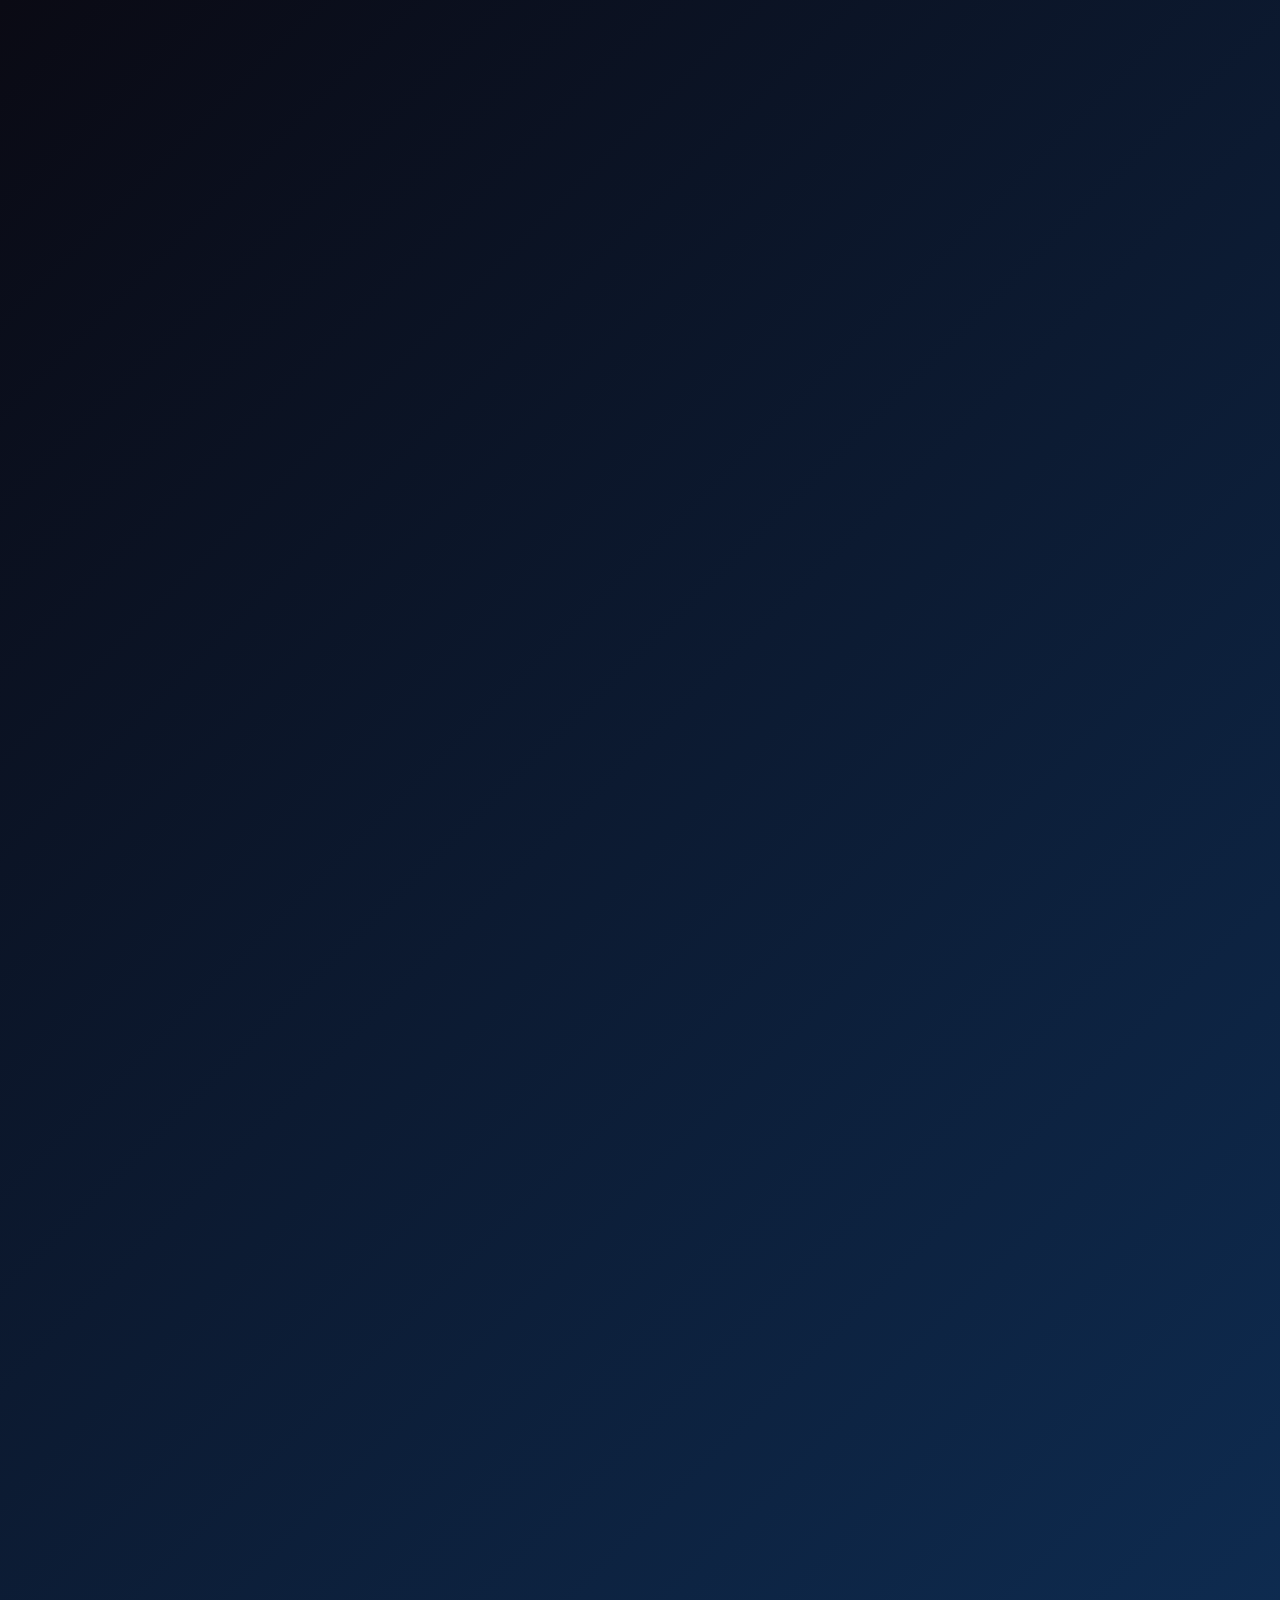
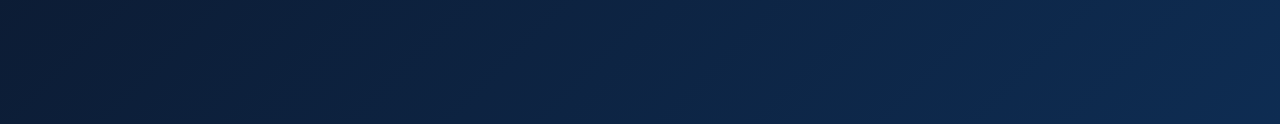
==== index.html @ ee404dc4 "update" ====
<!DOCTYPE html>
<html>
<head>
  <title>Resonance</title>
  <link rel="stylesheet" href="style.css">
</head>

<body>
<!-- ⚡ LOADING SCREEN -->
<div id="loader">
  <div class="loader-content">
    <div class="logo">🎵 Music Vibes</div>

    <div class="loader-bar">
      <div class="loader-progress"></div>
    </div>
  </div>
</div>
  <<div id="boot-screen">
  <div class="boot-content">
    <div class="logo"></div>
    <h1 class="boot-text">Resonance</h1>
    <div class="loader"></div>
  </div>
</div>

  <!-- 🎧 Recently Played -->
  <div class="section">
    <h2>Recently Played</h2>
    <div class="row" id="recent-container"></div>
  </div>

  <!-- 🔥 Trending -->
  <div class="section">
    <h2>Pop goes the Music!</h2>
    <div class="row" id="trending-container"></div>
  </div>

  <!-- 🆕 New Releases -->
  <div class="section">
    <h2>Adrenaline Action</h2>
    <div class="row" id="new-container"></div>
  </div>

  <!-- 📰 NEWS -->
  <div class="news-section">
    <h2>📰 Latest News</h2>

    <div class="news-card">
      <h3>Drake Announces “Iceman” Album</h3>

      <p>
        Drake has officially confirmed his upcoming album <strong>Iceman</strong>, set to release on May 15, 2026.
        The announcement came through a viral ice sculpture stunt in Toronto.
      </p>

      <p>
        The album is expected to be his first solo project since 2023 and includes tracks like
        “What Did I Miss?”, “Which One”, and “Dog House”.
      </p>

      <p class="news-highlight">
        The rollout has already gone viral with fans gathering around the sculpture.
      </p>

      <!-- ✅ FIXED IMAGE LOCATION -->
      <img src="images/iceman.jpg" class="news-img">
    </div>
  </div>

  <!-- 🎧 PLAYER -->
  <div id="player" class="hidden">
    <div class="player-content">
      <span id="close">✖</span>
      <img id="player-img">
      <h2 id="player-title"></h2>
      <p id="player-artist"></p>
      <p id="player-album"></p>

      <div class="equalizer">
        <span></span><span></span><span></span><span></span><span></span>
      </div>

      <audio id="audio" controls></audio>
    </div>
  </div>

  <script src="script.js"></script>

</body>
</html>
---- style.css ----
/* 🔥 Logo */
.logo {
  font-size: 60px;
  transform: scale(0.3);
  opacity: 0;
  animation: logoReveal 1.4s ease forwards;
}

/* Text fade under logo */
.boot-text {
  margin-top: 10px;
  opacity: 0;
  animation: textFade 1s ease forwards;
  animation-delay: 0.8s;
}

/* Glow + zoom animation */
@keyframes logoReveal {
  0% {
    transform: scale(0.3);
    opacity: 0;
    filter: drop-shadow(0 0 0 rgba(79,123,255,0));
  }
  50% {
    opacity: 1;
    transform: scale(1.2);
    filter: drop-shadow(0 0 25px rgba(79,123,255,0.8));
  }
  100% {
    transform: scale(1);
    opacity: 1;
    filter: drop-shadow(0 0 15px rgba(79,123,255,0.6));
  }
}

/* text appears after logo */
@keyframes textFade {
  from {
    opacity: 0;
    transform: translateY(10px);
  }
  to {
    opacity: 1;
    transform: translateY(0);
  }
}
.logo {
  animation: logoReveal 1.4s ease forwards, glowPulse 2s infinite ease-in-out;
}

@keyframes glowPulse {
  0%, 100% {
    filter: drop-shadow(0 0 10px rgba(79,123,255,0.4));
  }
  50% {
    filter: drop-shadow(0 0 25px rgba(79,123,255,0.9));
  }
}
body {
  font-family: Arial, sans-serif;
  margin: 0;
  color: white;

  /* 🌈 Improved animated gradient */
  background: linear-gradient(-45deg, #0a0a14, #12122a, #16213e, #0f3460, #0a0a14);
  background-size: 500% 500%;
  animation: gradientMove 18s ease infinite;
}

/* 🌌 Soft center glow */
body::before {
  content: "";
  position: fixed;
  top: 50%;
  left: 50%;
  width: 600px;
  height: 600px;
  transform: translate(-50%, -50%);

  background: radial-gradient(circle, rgba(80,120,255,0.25), transparent 70%);
  filter: blur(80px);

  z-index: -1;
  pointer-events: none;
}

/* ✨ Subtle texture */
body::after {
  content: "";
  position: fixed;
  top: 0;
  left: 0;
  width: 100%;
  height: 100%;

  background: url("https://www.transparenttextures.com/patterns/noise.png");
  opacity: 0.05;

  z-index: -1;
  pointer-events: none;
}

/* Title */
.title {
  padding: 20px;
  font-size: 32px;
  text-align: left;
}

/* Container */
#music-container {
  display: flex;
  gap: 20px;
  overflow-x: auto;
  padding: 30px;
  scroll-behavior: smooth;
  align-items: flex-start;

  scrollbar-width: none;
}

/* 🎵 Card */
.card {
  min-width: 180px;
  flex-shrink: 0;
  text-align: left;

  background: linear-gradient(145deg, #121212, #1a1a2e);
  border-radius: 12px;
  padding: 12px;
  cursor: pointer;

  transition: transform 0.25s ease, box-shadow 0.25s ease, background 0.25s ease;
  will-change: transform;

  backdrop-filter: blur(8px);
  border: 1px solid rgba(255, 255, 255, 0.08);

  box-shadow: 0 4px 20px rgba(0,0,0,0.6);
}

.card:hover {
  transform: translateY(-6px);

  background: linear-gradient(145deg, #1a1a2e, #16213e);

  box-shadow:
    0 10px 30px rgba(0,0,0,0.8),
    0 0 10px rgba(133, 24, 241, 0.4),
    0 0 25px rgba(43, 53, 199, 0.2);
}

.card img {
  width: 100%;
  height: 180px;
  object-fit: cover;
  border-radius: 8px;
  margin-bottom: 10px;
}

.card h3 {
  font-size: 15px;
  margin: 6px 0 2px;
}

.card p {
  font-size: 13px;
  color: #ffffff;
  margin: 0;
}

.card span {
  font-size: 12px;
  color: #ff0000;
}

/* 🌌 Player */
#player {
  position: fixed;
  top: 0;
  left: 0;
  width: 100%;
  height: 100%;

  background: radial-gradient(circle, #0f0f1a, #000);

  display: flex;
  justify-content: center;
  align-items: center;

  z-index: 1000;

  opacity: 0;
  transform: scale(1.05);
  pointer-events: none;

  transition: opacity 0.4s ease, transform 0.4s ease;
}

#player.active {
  opacity: 1;
  transform: scale(1);
  pointer-events: all;
}

.hidden {
  display: none;
}

/* 🎯 Player content (FINAL tuned position) */
.player-content {
  text-align: center;
  position: relative;

  transform: translateY(10px); /* 👈 perfect balance */
  opacity: 0;

  transition: transform 0.4s ease, opacity 0.4s ease;
}

#player.active .player-content {
  transform: translateY(0);
  opacity: 1;
}

/* Close button */
#close {
  position: absolute;
  top: -10px;
  right: -20px;
  font-size: 30px;
  cursor: pointer;
  color: #ccc;
}

#close:hover {
  color: white;
}

/* 🌈 Gradient animation */
@keyframes gradientMove {
  0% { background-position: 0% 50%; }
  50% { background-position: 100% 50%; }
  100% { background-position: 0% 50%; }
}

/* 🎶 Equalizer */
.equalizer {
  height: 40px;
  display: flex;
  align-items: flex-end;
  justify-content: center;
  gap: 5px;
  margin: 15px 0;

  opacity: 0.3;
  transition: opacity 0.3s ease;
}

#player.active .equalizer {
  opacity: 1;
}

.equalizer span {
  width: 5px;
  height: 10px;
  background: #4f7bff;
  border-radius: 3px;
  animation: bounce 1s infinite ease-in-out;

  box-shadow: 0 0 10px currentColor;
}

.equalizer span:nth-child(1) { animation-delay: 0s; }
.equalizer span:nth-child(2) { animation-delay: 0.2s; }
.equalizer span:nth-child(3) { animation-delay: 0.4s; }
.equalizer span:nth-child(4) { animation-delay: 0.2s; }
.equalizer span:nth-child(5) { animation-delay: 0s; }

@keyframes bounce {
  0%, 100% { height: 10px; }
  50% { height: 35px; }
}

/* Background blur when player open */
body.player-open #music-container {
  filter: blur(6px) brightness(0.6);
  transition: filter 0.4s ease;
}

body.player-open .card {
  pointer-events: none;
}
/* 📰 News Section */
.news-section {
  padding: 40px;
  text-align: left;
}

.news-section h2 {
  font-size: 26px;
  margin-bottom: 20px;
}

/* News card */
/* 📰 Side-by-side news layout */
.news-card {
  max-width: 800px;
  padding: 20px;
  border-radius: 16px;

  display: flex;
  flex-direction: row;   /* ensures left + right layout */
  gap: 20px;
  align-items: stretch;  /* makes both equal height */

  background: linear-gradient(145deg, #121212, #1a1a2e);
  border: 1px solid rgba(255,255,255,0.08);
  backdrop-filter: blur(10px);

  box-shadow:
    0 10px 30px rgba(0,0,0,0.7),
    0 0 15px rgba(80,120,255,0.2);
}

/* left side (article) */
.news-content {
  flex: 1;
}

/* right side (image) */
.news-img {
  width: 220px;
  height: auto;
  align-self: stretch;   /* makes it match full height */
  object-fit: cover;
  border-radius: 12px;
}

/* highlight text */
.news-highlight {
  margin-top: 10px;
  color: #4f7bff;
  font-weight: bold;
}
.news-card:hover {
  transform: translateY(-5px);

  box-shadow:
    0 15px 40px rgba(0,0,0,0.9),
    0 0 25px rgba(120,180,255,0.3);
}

.news-card h3 {
  margin-bottom: 10px;
}

.news-card p {
  color: #b3b3b3;
  line-height: 1.6;
}

/* Highlight line */
.news-highlight {
  margin-top: 10px;
  color: #4f7bff;
  font-weight: bold;
}
.news-img {
  width: 100%;
  border-radius: 12px;
  margin-bottom: 15px;
}
/* Sections */
.section {
  padding: 20px 30px;
}

.section h2 {
  margin-bottom: 15px;
  font-size: 22px;
}

/* Horizontal rows like Spotify */
.row {
  display: flex;
  gap: 20px;
  overflow-x: auto;
  scroll-behavior: smooth;

  scrollbar-width: none;
}
.row::-webkit-scrollbar {
  display: none;
}
/* 🎧 Section spacing upgrade */
.section {
  padding: 10px 30px 30px;
}

.section h2 {
  font-size: 20px;
  font-weight: 600;
  margin-bottom: 12px;
  color: #e5e5e5;
}

/* 🎯 Row scroll feel (smoother like Spotify) */
.row {
  scroll-behavior: smooth;
  padding-bottom: 10px;
}

/* 🎴 Add play button overlay */
.card {
  position: relative;
}

/* Play button */
.card::after {
  content: "▶";
  position: absolute;
  bottom: 20px;
  right: 20px;

  width: 40px;
  height: 40px;
  border-radius: 50%;

  background: #4f7bff;
  color: white;

  display: flex;
  align-items: center;
  justify-content: center;

  font-size: 16px;
  opacity: 0;
  transform: translateY(10px);

  transition: 0.3s ease;
}

/* Show button on hover */
.card:hover::after {
  opacity: 1;
  transform: translateY(0);
}

/* 🎨 Card hover focus effect (others fade slightly) */
/* 🎴 Hover effect (clean version, no blur) */
.row:hover .card {
  opacity: 0.85;
  transform: scale(0.98);
  transition: 0.25s ease;
}

.row .card:hover {
  opacity: 1;
  transform: scale(1.03);
}

/* 🎧 Image hover zoom (subtle) */
.card img {
  transition: transform 0.3s ease;
}

.card:hover img {
  transform: scale(1.05);
}

/* ✨ Smooth text fade-in */
.card h3,
.card p,
.card span {
  transition: color 0.3s ease;
}

.card:hover h3 {
  color: white;
}

.card:hover p {
  color: #d1d1d1;
}

/* 🌌 Stronger depth when hovering sections */
.section:hover {
  transform: translateY(-2px);
  transition: transform 0.3s ease;
}

/* 🎧 Player backdrop stronger focus */
body.player-open {
  overflow: hidden;
}

/* 🎯 News section spacing improvement */
.news-section {
  padding-top: 10px;
}

/* ✨ Slight glow consistency across UI */
.card,
.news-card {
  box-shadow:
    0 4px 20px rgba(0,0,0,0.6),
    0 0 5px rgba(80,120,255,0.1);
}

/* 🎶 Equalizer smoother animation */
.equalizer span {
  transition: background 0.3s ease;
}
.card {
  transition: transform 0.25s ease, box-shadow 0.25s ease, opacity 0.25s ease;
}
/* ⚡ LOADER FULL SCREEN */
#loader {
  position: fixed;
  top: 0;
  left: 0;
  width: 100%;
  height: 100%;

  background: radial-gradient(circle, #0a0a14, #000);
  display: flex;
  justify-content: center;
  align-items: center;

  z-index: 9999;
  transition: opacity 0.6s ease;
}

/* Fade out */
#loader.hidden {
  opacity: 0;
  pointer-events: none;
}

/* Loader content */
.loader-content {
  text-align: center;
}

/* Logo animation */
.logo {
  font-size: 32px;
  margin-bottom: 20px;

  animation: glowPulse 2s infinite alternate;
}

/* Progress bar */
.loader-bar {
  width: 200px;
  height: 5px;
  background: rgba(255,255,255,0.1);
  border-radius: 5px;
  overflow: hidden;
}

.loader-progress {
  width: 0%;
  height: 100%;
  background: #4f7bff;

  animation: loadBar 2.5s ease forwards;
}

/* Glow effect */
@keyframes glowPulse {
  from {
    text-shadow: 0 0 5px #4f7bff;
  }
  to {
    text-shadow: 0 0 20px #4f7bff, 0 0 40px #4f7bff;
  }
}

/* Progress animation */
@keyframes loadBar {
  0% { width: 0%; }
  100% { width: 100%; }
}
/* 🚀 Boot animation */
body {
  opacity: 0;
  transform: translateY(20px);
  transition: opacity 0.8s ease, transform 0.8s ease;
}

body.loaded {
  opacity: 1;
  transform: translateY(0);
}
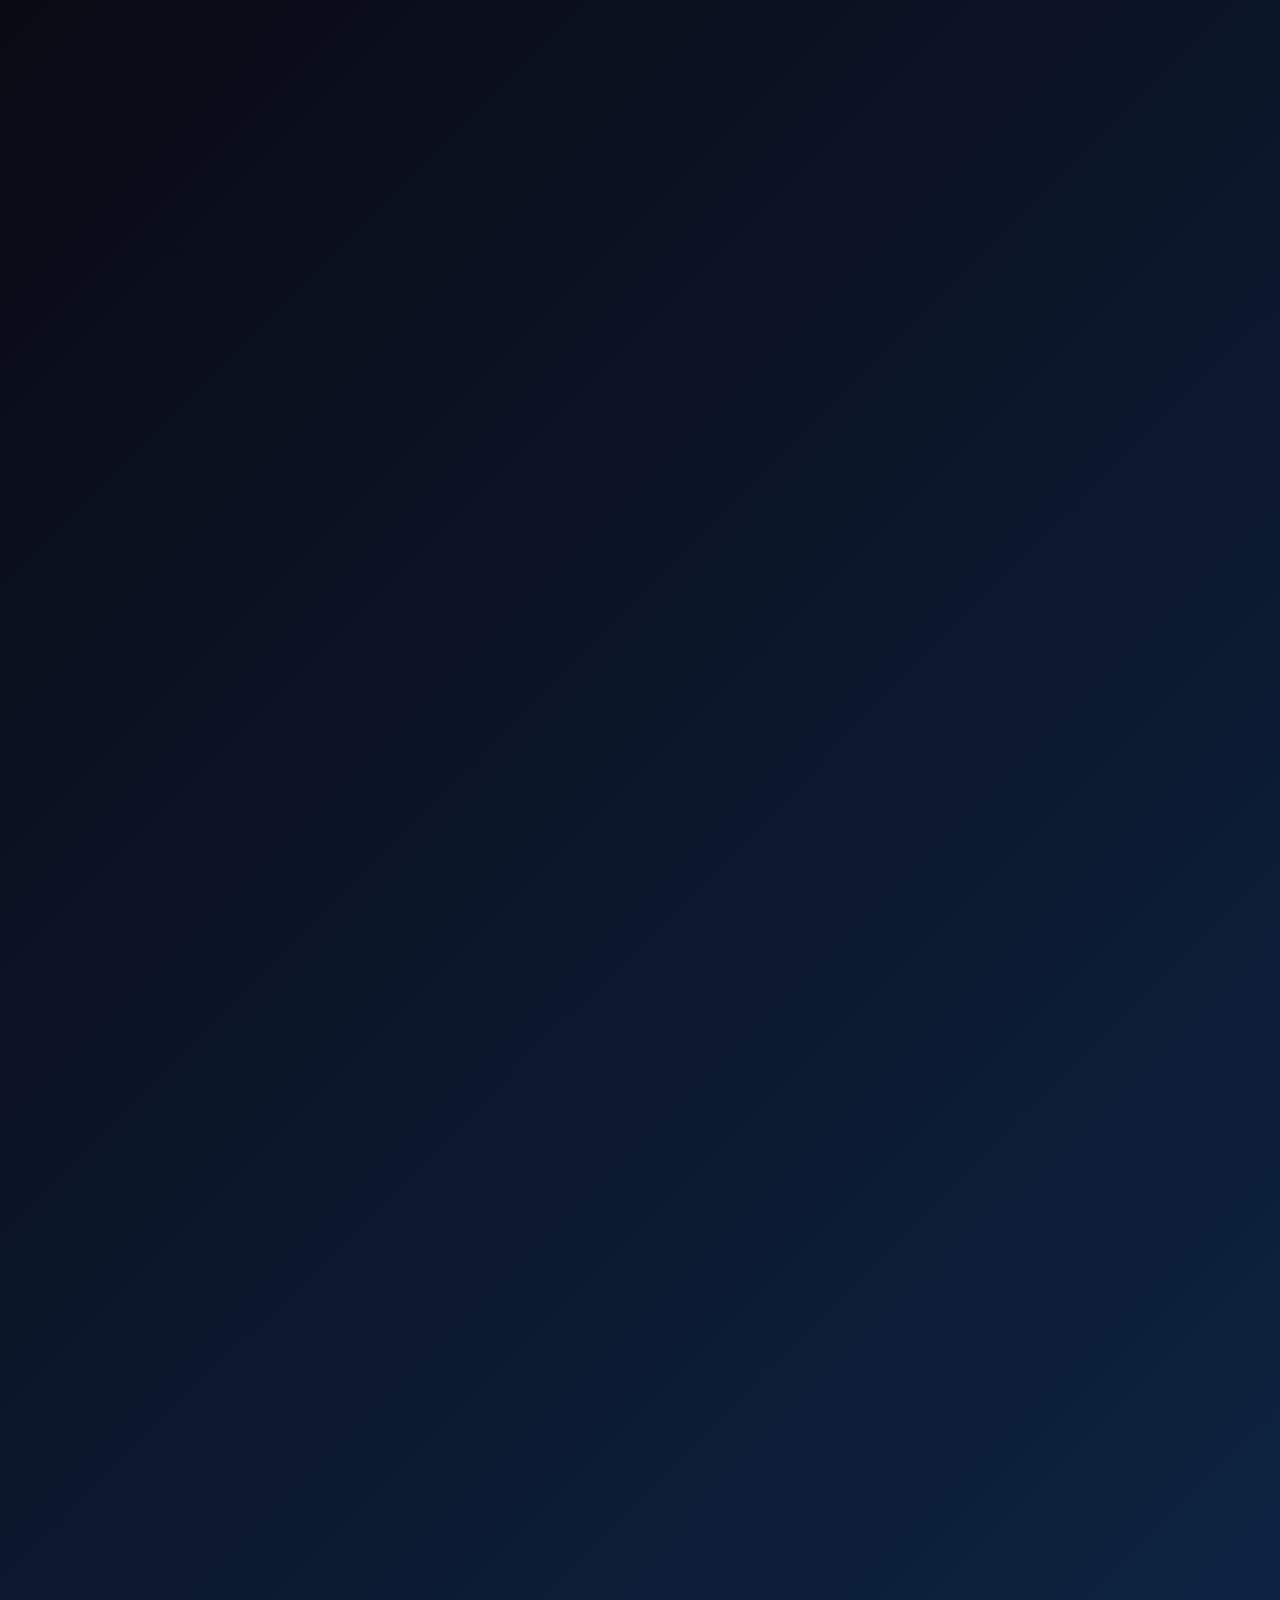
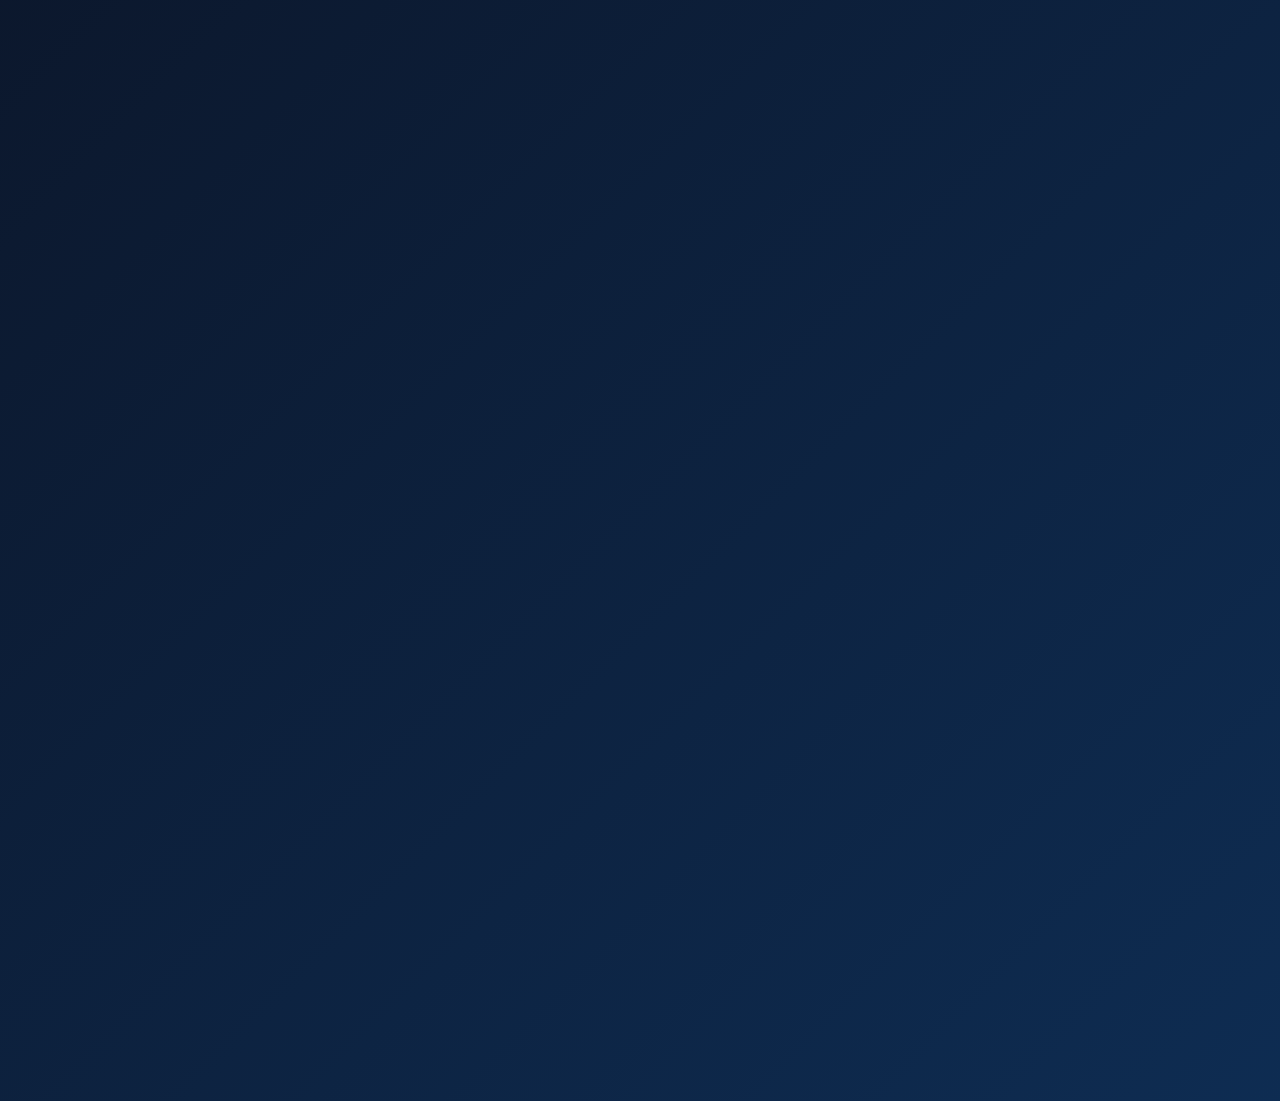
==== commit b12ad3eb: "update" ====
--- a/index.html
+++ b/index.html
@@ -2,12 +2,21 @@
 <html>
 <head>
   <title>Resonance</title>
+
+  <!-- ✅ MUST be inside head -->
+  <meta name="viewport" content="width=device-width, initial-scale=1.0">
+
   <link rel="stylesheet" href="style.css">
 </head>
 
 <body>
+
+<!-- 🌌 PARTICLES BACKGROUND -->
+<canvas id="particles"></canvas>
+
 <!-- ⚡ LOADING SCREEN -->
 <div id="loader">
+  <div class="logo">Resonance</div>
   <div class="loader-content">
     <div class="logo">🎵 Music Vibes</div>
 
@@ -16,76 +25,92 @@
     </div>
   </div>
 </div>
-  <<div id="boot-screen">
+<div id="logo-intro">
+  <div class="logo-anim">Resonance</div>
+</div>
+
+<!-- 🚀 BOOT SCREEN -->
+<div id="boot-screen">
   <div class="boot-content">
     <div class="logo"></div>
     <h1 class="boot-text">Resonance</h1>
-    <div class="loader"></div>
   </div>
 </div>
 
-  <!-- 🎧 Recently Played -->
-  <div class="section">
-    <h2>Recently Played</h2>
-    <div class="row" id="recent-container"></div>
+<!-- 🎧 MINI PLAYER -->
+<div id="mini-player" class="mini-player hidden">
+  <img id="mini-img">
+  <div class="mini-info">
+    <h4 id="mini-title"></h4>
+    <p id="mini-artist"></p>
   </div>
 
-  <!-- 🔥 Trending -->
-  <div class="section">
-    <h2>Pop goes the Music!</h2>
-    <div class="row" id="trending-container"></div>
+  <button id="mini-play">⏯</button>
+</div>
+
+<!-- 🎧 Recently Played -->
+<div class="section">
+  <h2>Recently Played</h2>
+  <div class="row" id="recent-container"></div>
+</div>
+
+<!-- 🔥 Trending -->
+<div class="section">
+  <h2>Pop goes the Music!</h2>
+  <div class="row" id="trending-container"></div>
+</div>
+
+<!-- 🆕 New Releases -->
+<div class="section">
+  <h2>Adrenaline Action</h2>
+  <div class="row" id="new-container"></div>
+</div>
+
+<!-- 📰 NEWS -->
+<div class="news-section">
+  <h2>📰 Latest News</h2>
+
+  <<div class="news-card">
+
+  <div class="news-content">
+    <h3>Drake Announces “Iceman” Album</h3>
+
+    <p>
+      Drake has officially confirmed his upcoming album <strong>Iceman</strong>, set to release on May 15, 2026.
+    </p>
+
+    <p>
+      The album includes tracks like “What Did I Miss?”, “Which One”, and “Dog House”.
+    </p>
+
+    <p class="news-highlight">
+      The rollout has already gone viral.
+    </p>
   </div>
 
-  <!-- 🆕 New Releases -->
-  <div class="section">
-    <h2>Adrenaline Action</h2>
-    <div class="row" id="new-container"></div>
+  <img src="images/iceman.jpg" class="news-img">
+
+</div>
+
+<!--  FULLSCREEN PLAYER -->
+<div id="player" class="hidden">
+  <div class="player-content">
+    <span id="close">✖</span>
+
+    <img id="player-img">
+    <h2 id="player-title"></h2>
+    <p id="player-artist"></p>
+    <p id="player-album"></p>
+
+    <div class="equalizer">
+      <span></span><span></span><span></span><span></span><span></span>
+    </div>
+
+    <audio id="audio" controls></audio>
   </div>
+</div>
 
-  <!-- 📰 NEWS -->
-  <div class="news-section">
-    <h2>📰 Latest News</h2>
-
-    <div class="news-card">
-      <h3>Drake Announces “Iceman” Album</h3>
-
-      <p>
-        Drake has officially confirmed his upcoming album <strong>Iceman</strong>, set to release on May 15, 2026.
-        The announcement came through a viral ice sculpture stunt in Toronto.
-      </p>
-
-      <p>
-        The album is expected to be his first solo project since 2023 and includes tracks like
-        “What Did I Miss?”, “Which One”, and “Dog House”.
-      </p>
-
-      <p class="news-highlight">
-        The rollout has already gone viral with fans gathering around the sculpture.
-      </p>
-
-      <!-- ✅ FIXED IMAGE LOCATION -->
-      <img src="images/iceman.jpg" class="news-img">
-    </div>
-  </div>
-
-  <!-- 🎧 PLAYER -->
-  <div id="player" class="hidden">
-    <div class="player-content">
-      <span id="close">✖</span>
-      <img id="player-img">
-      <h2 id="player-title"></h2>
-      <p id="player-artist"></p>
-      <p id="player-album"></p>
-
-      <div class="equalizer">
-        <span></span><span></span><span></span><span></span><span></span>
-      </div>
-
-      <audio id="audio" controls></audio>
-    </div>
-  </div>
-
-  <script src="script.js"></script>
+<script src="script.js"></script>
 
 </body>
-</html>
+</html>
--- a/style.css
+++ b/style.css
@@ -1,153 +1,134 @@
-/* 🔥 Logo */
+/* 🔥 LOGO (FINAL CLEAN VERSION) */
 .logo {
-  font-size: 60px;
-  transform: scale(0.3);
-  opacity: 0;
-  animation: logoReveal 1.4s ease forwards;
-}
-
-/* Text fade under logo */
-.boot-text {
-  margin-top: 10px;
-  opacity: 0;
-  animation: textFade 1s ease forwards;
-  animation-delay: 0.8s;
-}
-
-/* Glow + zoom animation */
-@keyframes logoReveal {
+  font-family: 'Orbitron', 'Segoe UI', sans-serif;
+  font-size: 56px;
+  letter-spacing: 4px;
+
+  background: linear-gradient(90deg, #4f7bff, #9f5cff, #4f7bff);
+  background-size: 200% auto;
+
+  -webkit-background-clip: text;
+  -webkit-text-fill-color: transparent;
+
+  text-shadow:
+    0 0 10px rgba(79,123,255,0.6),
+    0 0 20px rgba(159,92,255,0.5),
+    0 0 40px rgba(79,123,255,0.4);
+
+  opacity: 0;
+  transform: scale(0.6);
+
+  animation: logoEnter 1.4s ease forwards, gradientFlow 4s linear infinite;
+}
+
+/* ✨ LOGO ANIMATION */
+@keyframes logoEnter {
   0% {
-    transform: scale(0.3);
     opacity: 0;
-    filter: drop-shadow(0 0 0 rgba(79,123,255,0));
-  }
-  50% {
+    transform: scale(0.6);
+    filter: blur(10px);
+  }
+  60% {
     opacity: 1;
-    transform: scale(1.2);
-    filter: drop-shadow(0 0 25px rgba(79,123,255,0.8));
+    transform: scale(1.1);
+    filter: blur(0);
   }
   100% {
     transform: scale(1);
     opacity: 1;
-    filter: drop-shadow(0 0 15px rgba(79,123,255,0.6));
-  }
-}
-
-/* text appears after logo */
-@keyframes textFade {
-  from {
-    opacity: 0;
-    transform: translateY(10px);
-  }
-  to {
-    opacity: 1;
-    transform: translateY(0);
-  }
-}
-.logo {
-  animation: logoReveal 1.4s ease forwards, glowPulse 2s infinite ease-in-out;
-}
-
-@keyframes glowPulse {
-  0%, 100% {
-    filter: drop-shadow(0 0 10px rgba(79,123,255,0.4));
-  }
-  50% {
-    filter: drop-shadow(0 0 25px rgba(79,123,255,0.9));
-  }
-}
+  }
+}
+
+@keyframes gradientFlow {
+  0% { background-position: 0% center; }
+  100% { background-position: 200% center; }
+}
+
+/* 🌌 BACKGROUND */
 body {
   font-family: Arial, sans-serif;
   margin: 0;
   color: white;
 
-  /* 🌈 Improved animated gradient */
   background: linear-gradient(-45deg, #0a0a14, #12122a, #16213e, #0f3460, #0a0a14);
   background-size: 500% 500%;
   animation: gradientMove 18s ease infinite;
-}
-
-/* 🌌 Soft center glow */
-body::before {
-  content: "";
+
+  opacity: 0;
+  transform: translateY(20px);
+  transition: 0.8s ease;
+}
+
+body.loaded {
+  opacity: 1;
+  transform: translateY(0);
+}
+
+@keyframes gradientMove {
+  0% { background-position: 0% 50%; }
+  50% { background-position: 100% 50%; }
+  100% { background-position: 0% 50%; }
+}
+
+/* ⚡ LOADER */
+#loader {
   position: fixed;
-  top: 50%;
-  left: 50%;
-  width: 600px;
-  height: 600px;
-  transform: translate(-50%, -50%);
-
-  background: radial-gradient(circle, rgba(80,120,255,0.25), transparent 70%);
-  filter: blur(80px);
-
-  z-index: -1;
+  inset: 0;
+  z-index: 9999;
+
+  display: flex;
+  flex-direction: column;
+  justify-content: center;
+  align-items: center;
+
+  background: radial-gradient(circle, #0a0a14, #000);
+}
+
+.loader-bar {
+  width: 200px;
+  height: 5px;
+  background: rgba(255,255,255,0.1);
+  margin-top: 20px;
+  border-radius: 5px;
+  overflow: hidden;
+}
+
+.loader-progress {
+  width: 0%;
+  height: 100%;
+  background: #4f7bff;
+  animation: loadBar 2.5s ease forwards;
+}
+
+@keyframes loadBar {
+  0% { width: 0%; }
+  100% { width: 100%; }
+}
+
+#loader.hidden {
+  opacity: 0;
   pointer-events: none;
-}
-
-/* ✨ Subtle texture */
-body::after {
-  content: "";
-  position: fixed;
-  top: 0;
-  left: 0;
-  width: 100%;
-  height: 100%;
-
-  background: url("https://www.transparenttextures.com/patterns/noise.png");
-  opacity: 0.05;
-
-  z-index: -1;
-  pointer-events: none;
-}
-
-/* Title */
-.title {
-  padding: 20px;
-  font-size: 32px;
-  text-align: left;
-}
-
-/* Container */
-#music-container {
+  transition: 0.6s ease;
+}
+
+/* 🎵 ROWS (YOUR ORIGINAL LAYOUT BACK) */
+.row {
   display: flex;
   gap: 20px;
   overflow-x: auto;
-  padding: 30px;
-  scroll-behavior: smooth;
-  align-items: flex-start;
-
+  padding: 20px 30px;
   scrollbar-width: none;
 }
-
-/* 🎵 Card */
+.row::-webkit-scrollbar { display: none; }
+
+/* 🎴 CARDS */
 .card {
   min-width: 180px;
-  flex-shrink: 0;
-  text-align: left;
-
+  padding: 12px;
+  border-radius: 12px;
   background: linear-gradient(145deg, #121212, #1a1a2e);
-  border-radius: 12px;
-  padding: 12px;
   cursor: pointer;
-
-  transition: transform 0.25s ease, box-shadow 0.25s ease, background 0.25s ease;
-  will-change: transform;
-
-  backdrop-filter: blur(8px);
-  border: 1px solid rgba(255, 255, 255, 0.08);
-
-  box-shadow: 0 4px 20px rgba(0,0,0,0.6);
-}
-
-.card:hover {
-  transform: translateY(-6px);
-
-  background: linear-gradient(145deg, #1a1a2e, #16213e);
-
-  box-shadow:
-    0 10px 30px rgba(0,0,0,0.8),
-    0 0 10px rgba(133, 24, 241, 0.4),
-    0 0 25px rgba(43, 53, 199, 0.2);
+  transition: 0.25s;
 }
 
 .card img {
@@ -155,46 +136,56 @@
   height: 180px;
   object-fit: cover;
   border-radius: 8px;
-  margin-bottom: 10px;
-}
-
-.card h3 {
-  font-size: 15px;
-  margin: 6px 0 2px;
-}
-
-.card p {
-  font-size: 13px;
-  color: #ffffff;
-  margin: 0;
-}
-
-.card span {
-  font-size: 12px;
-  color: #ff0000;
-}
-
-/* 🌌 Player */
+}
+
+/* Desktop hover */
+.desktop .card:hover {
+  transform: translateY(-6px);
+}
+
+/* ▶ Play button */
+.img-wrap {
+  position: relative;
+}
+
+.play-btn {
+  position: absolute;
+  bottom: 10px;
+  right: 10px;
+
+  background: #4f7bff;
+  border-radius: 50%;
+  padding: 10px;
+
+  opacity: 0;
+  transition: 0.3s;
+}
+
+.desktop .card:hover .play-btn {
+  opacity: 1;
+}
+
+.mobile .play-btn {
+  opacity: 1;
+}
+
+/* 🌌 PLAYER */
 #player {
   position: fixed;
-  top: 0;
-  left: 0;
-  width: 100%;
-  height: 100%;
-
-  background: radial-gradient(circle, #0f0f1a, #000);
+  inset: 0;
 
   display: flex;
   justify-content: center;
   align-items: center;
 
+  background: radial-gradient(circle, #0f0f1a, #000);
   z-index: 1000;
 
   opacity: 0;
   transform: scale(1.05);
   pointer-events: none;
 
-  transition: opacity 0.4s ease, transform 0.4s ease;
+  transition: 0.4s ease;
 }
 
 #player.active {
@@ -203,394 +194,64 @@
   pointer-events: all;
 }
 
-.hidden {
+.player-content img {
+  display: block;
+  margin: 0 auto;
+  width: 300px;
+  border-radius: 20px;
+}
+
+/* 🎧 MINI PLAYER */
+.mini-player {
+  position: fixed;
+  bottom: 0;
+  width: 100%;
+  display: flex;
+  gap: 10px;
+  padding: 10px;
+  background: rgba(0,0,0,0.85);
+  z-index: 900;
+}
+
+body.player-open .mini-player {
   display: none;
 }
 
-/* 🎯 Player content (FINAL tuned position) */
-.player-content {
-  text-align: center;
-  position: relative;
-
-  transform: translateY(10px); /* 👈 perfect balance */
-  opacity: 0;
-
-  transition: transform 0.4s ease, opacity 0.4s ease;
-}
-
-#player.active .player-content {
-  transform: translateY(0);
-  opacity: 1;
-}
-
-/* Close button */
-#close {
-  position: absolute;
-  top: -10px;
-  right: -20px;
-  font-size: 30px;
-  cursor: pointer;
-  color: #ccc;
-}
-
-#close:hover {
-  color: white;
-}
-
-/* 🌈 Gradient animation */
-@keyframes gradientMove {
-  0% { background-position: 0% 50%; }
-  50% { background-position: 100% 50%; }
-  100% { background-position: 0% 50%; }
-}
-
-/* 🎶 Equalizer */
-.equalizer {
-  height: 40px;
-  display: flex;
-  align-items: flex-end;
-  justify-content: center;
-  gap: 5px;
-  margin: 15px 0;
-
-  opacity: 0.3;
-  transition: opacity 0.3s ease;
-}
-
-#player.active .equalizer {
-  opacity: 1;
-}
-
-.equalizer span {
-  width: 5px;
-  height: 10px;
-  background: #4f7bff;
-  border-radius: 3px;
-  animation: bounce 1s infinite ease-in-out;
-
-  box-shadow: 0 0 10px currentColor;
-}
-
-.equalizer span:nth-child(1) { animation-delay: 0s; }
-.equalizer span:nth-child(2) { animation-delay: 0.2s; }
-.equalizer span:nth-child(3) { animation-delay: 0.4s; }
-.equalizer span:nth-child(4) { animation-delay: 0.2s; }
-.equalizer span:nth-child(5) { animation-delay: 0s; }
-
-@keyframes bounce {
-  0%, 100% { height: 10px; }
-  50% { height: 35px; }
-}
-
-/* Background blur when player open */
-body.player-open #music-container {
-  filter: blur(6px) brightness(0.6);
-  transition: filter 0.4s ease;
-}
-
-body.player-open .card {
-  pointer-events: none;
-}
-/* 📰 News Section */
+/* 📰 NEWS FIX */
 .news-section {
-  padding: 40px;
-  text-align: left;
-}
-
-.news-section h2 {
-  font-size: 26px;
-  margin-bottom: 20px;
-}
-
-/* News card */
-/* 📰 Side-by-side news layout */
+  padding: 30px;
+}
+
 .news-card {
-  max-width: 800px;
+  max-width: 900px;
   padding: 20px;
   border-radius: 16px;
 
   display: flex;
-  flex-direction: row;   /* ensures left + right layout */
+  align-items: center;
   gap: 20px;
-  align-items: stretch;  /* makes both equal height */
 
   background: linear-gradient(145deg, #121212, #1a1a2e);
-  border: 1px solid rgba(255,255,255,0.08);
-  backdrop-filter: blur(10px);
-
-  box-shadow:
-    0 10px 30px rgba(0,0,0,0.7),
-    0 0 15px rgba(80,120,255,0.2);
-}
-
-/* left side (article) */
+}
+
 .news-content {
   flex: 1;
 }
 
-/* right side (image) */
 .news-img {
   width: 220px;
-  height: auto;
-  align-self: stretch;   /* makes it match full height */
-  object-fit: cover;
   border-radius: 12px;
 }
 
-/* highlight text */
-.news-highlight {
-  margin-top: 10px;
-  color: #4f7bff;
-  font-weight: bold;
-}
-.news-card:hover {
-  transform: translateY(-5px);
-
-  box-shadow:
-    0 15px 40px rgba(0,0,0,0.9),
-    0 0 25px rgba(120,180,255,0.3);
-}
-
-.news-card h3 {
-  margin-bottom: 10px;
-}
-
-.news-card p {
-  color: #b3b3b3;
-  line-height: 1.6;
-}
-
-/* Highlight line */
-.news-highlight {
-  margin-top: 10px;
-  color: #4f7bff;
-  font-weight: bold;
-}
-.news-img {
-  width: 100%;
-  border-radius: 12px;
-  margin-bottom: 15px;
-}
-/* Sections */
-.section {
-  padding: 20px 30px;
-}
-
-.section h2 {
-  margin-bottom: 15px;
-  font-size: 22px;
-}
-
-/* Horizontal rows like Spotify */
-.row {
-  display: flex;
-  gap: 20px;
-  overflow-x: auto;
-  scroll-behavior: smooth;
-
-  scrollbar-width: none;
-}
-.row::-webkit-scrollbar {
-  display: none;
-}
-/* 🎧 Section spacing upgrade */
-.section {
-  padding: 10px 30px 30px;
-}
-
-.section h2 {
-  font-size: 20px;
-  font-weight: 600;
-  margin-bottom: 12px;
-  color: #e5e5e5;
-}
-
-/* 🎯 Row scroll feel (smoother like Spotify) */
-.row {
-  scroll-behavior: smooth;
-  padding-bottom: 10px;
-}
-
-/* 🎴 Add play button overlay */
-.card {
-  position: relative;
-}
-
-/* Play button */
-.card::after {
-  content: "▶";
-  position: absolute;
-  bottom: 20px;
-  right: 20px;
-
-  width: 40px;
-  height: 40px;
-  border-radius: 50%;
-
-  background: #4f7bff;
-  color: white;
-
-  display: flex;
-  align-items: center;
-  justify-content: center;
-
-  font-size: 16px;
-  opacity: 0;
-  transform: translateY(10px);
-
-  transition: 0.3s ease;
-}
-
-/* Show button on hover */
-.card:hover::after {
-  opacity: 1;
-  transform: translateY(0);
-}
-
-/* 🎨 Card hover focus effect (others fade slightly) */
-/* 🎴 Hover effect (clean version, no blur) */
-.row:hover .card {
-  opacity: 0.85;
-  transform: scale(0.98);
-  transition: 0.25s ease;
-}
-
-.row .card:hover {
-  opacity: 1;
-  transform: scale(1.03);
-}
-
-/* 🎧 Image hover zoom (subtle) */
-.card img {
-  transition: transform 0.3s ease;
-}
-
-.card:hover img {
-  transform: scale(1.05);
-}
-
-/* ✨ Smooth text fade-in */
-.card h3,
-.card p,
-.card span {
-  transition: color 0.3s ease;
-}
-
-.card:hover h3 {
-  color: white;
-}
-
-.card:hover p {
-  color: #d1d1d1;
-}
-
-/* 🌌 Stronger depth when hovering sections */
-.section:hover {
-  transform: translateY(-2px);
-  transition: transform 0.3s ease;
-}
-
-/* 🎧 Player backdrop stronger focus */
-body.player-open {
-  overflow: hidden;
-}
-
-/* 🎯 News section spacing improvement */
-.news-section {
-  padding-top: 10px;
-}
-
-/* ✨ Slight glow consistency across UI */
-.card,
-.news-card {
-  box-shadow:
-    0 4px 20px rgba(0,0,0,0.6),
-    0 0 5px rgba(80,120,255,0.1);
-}
-
-/* 🎶 Equalizer smoother animation */
-.equalizer span {
-  transition: background 0.3s ease;
-}
-.card {
-  transition: transform 0.25s ease, box-shadow 0.25s ease, opacity 0.25s ease;
-}
-/* ⚡ LOADER FULL SCREEN */
-#loader {
-  position: fixed;
-  top: 0;
-  left: 0;
-  width: 100%;
-  height: 100%;
-
-  background: radial-gradient(circle, #0a0a14, #000);
-  display: flex;
-  justify-content: center;
-  align-items: center;
-
-  z-index: 9999;
-  transition: opacity 0.6s ease;
-}
-
-/* Fade out */
-#loader.hidden {
-  opacity: 0;
-  pointer-events: none;
-}
-
-/* Loader content */
-.loader-content {
-  text-align: center;
-}
-
-/* Logo animation */
-.logo {
-  font-size: 32px;
-  margin-bottom: 20px;
-
-  animation: glowPulse 2s infinite alternate;
-}
-
-/* Progress bar */
-.loader-bar {
-  width: 200px;
-  height: 5px;
-  background: rgba(255,255,255,0.1);
-  border-radius: 5px;
-  overflow: hidden;
-}
-
-.loader-progress {
-  width: 0%;
-  height: 100%;
-  background: #4f7bff;
-
-  animation: loadBar 2.5s ease forwards;
-}
-
-/* Glow effect */
-@keyframes glowPulse {
-  from {
-    text-shadow: 0 0 5px #4f7bff;
-  }
-  to {
-    text-shadow: 0 0 20px #4f7bff, 0 0 40px #4f7bff;
-  }
-}
-
-/* Progress animation */
-@keyframes loadBar {
-  0% { width: 0%; }
-  100% { width: 100%; }
-}
-/* 🚀 Boot animation */
-body {
-  opacity: 0;
-  transform: translateY(20px);
-  transition: opacity 0.8s ease, transform 0.8s ease;
-}
-
-body.loaded {
-  opacity: 1;
-  transform: translateY(0);
+/* 📱 MOBILE */
+@media (max-width: 768px) {
+  .card { min-width: 140px; }
+
+  .news-card {
+    flex-direction: column;
+  }
+
+  .news-img {
+    width: 100%;
+  }
 }
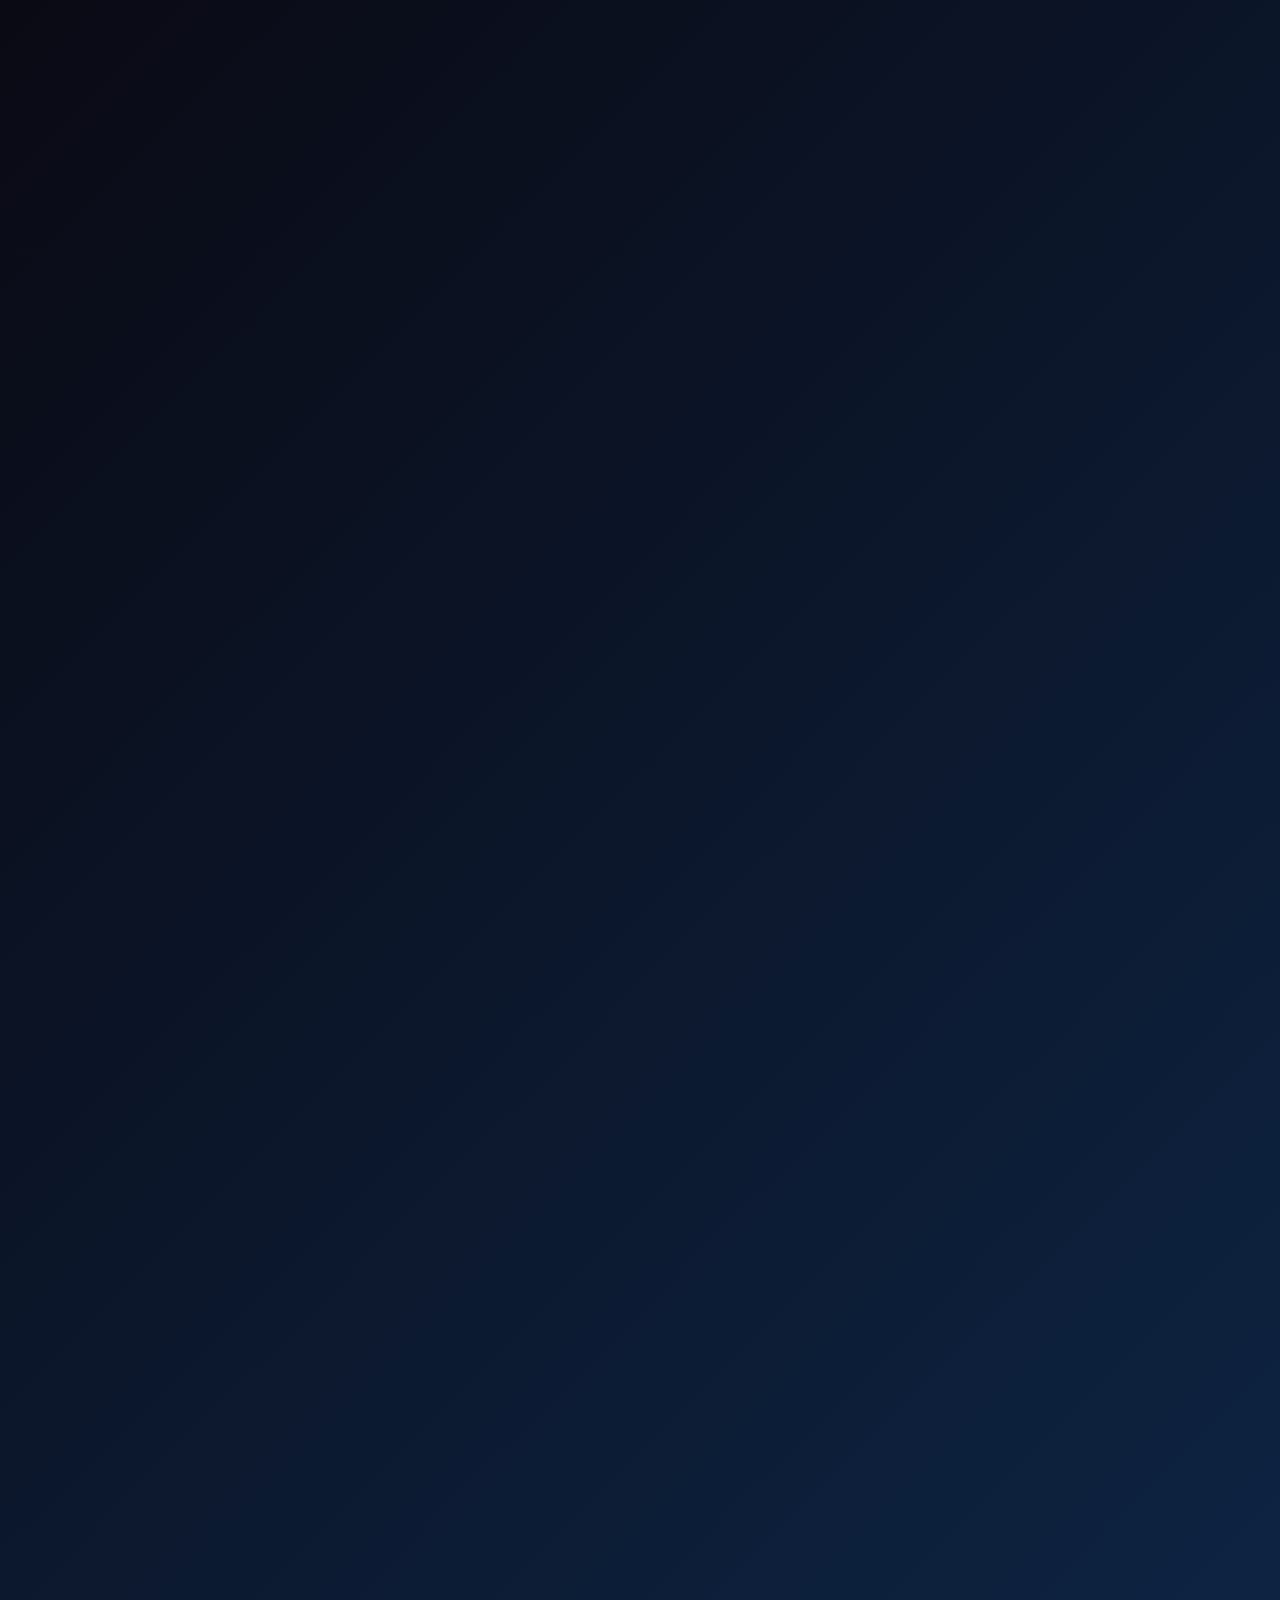
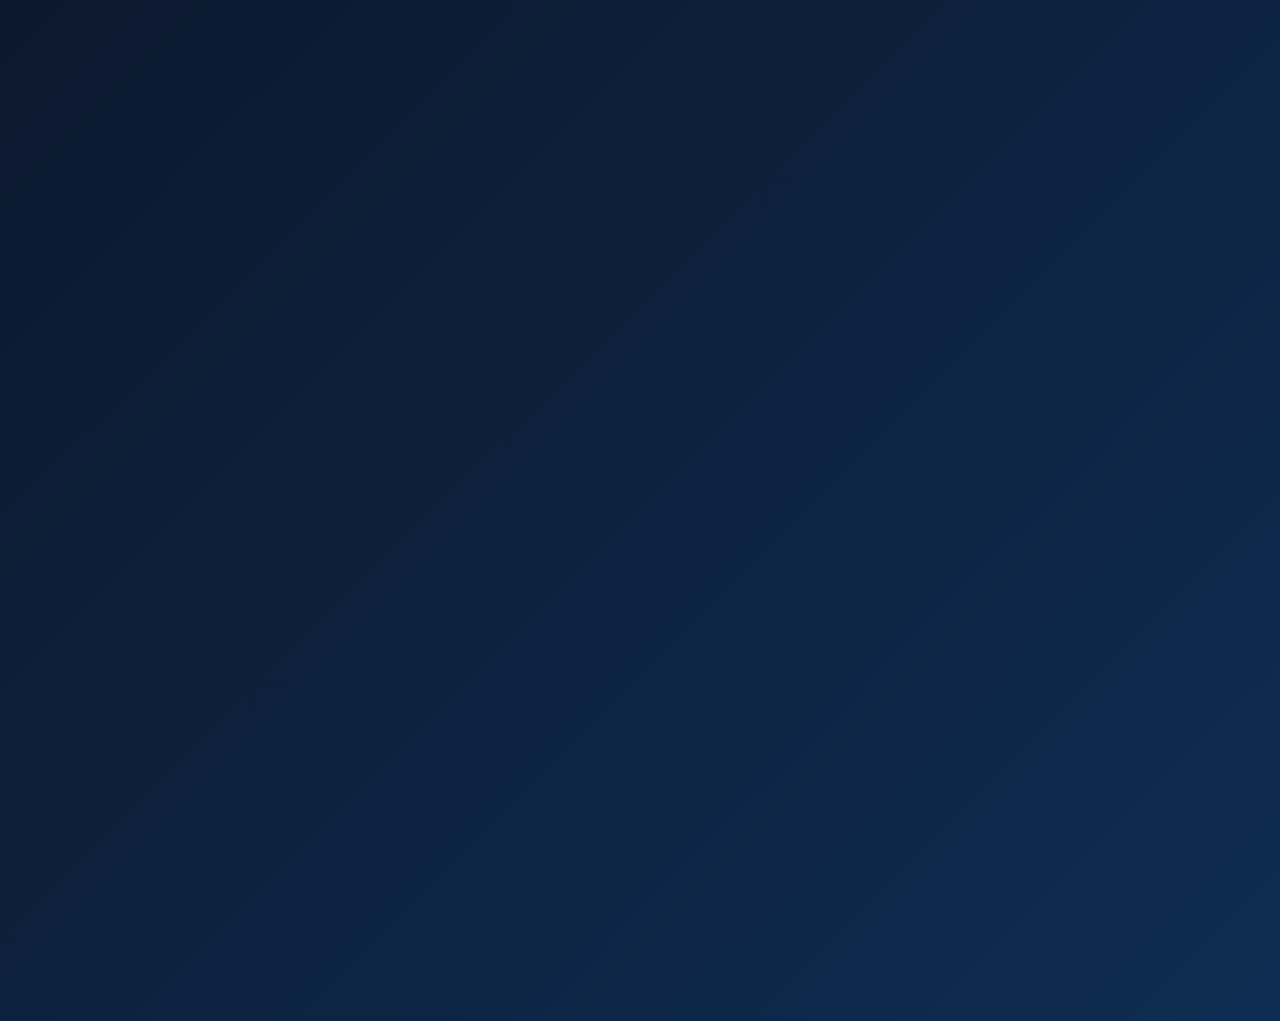
==== commit 1d213c25: "update final" ====
--- a/index.html
+++ b/index.html
@@ -2,39 +2,22 @@
 <html>
 <head>
   <title>Resonance</title>
-
-  <!-- ✅ MUST be inside head -->
   <meta name="viewport" content="width=device-width, initial-scale=1.0">
-
   <link rel="stylesheet" href="style.css">
 </head>
 
 <body>
 
-<!-- 🌌 PARTICLES BACKGROUND -->
 <canvas id="particles"></canvas>
 
-<!-- ⚡ LOADING SCREEN -->
+<!-- ⚡ LOADER -->
 <div id="loader">
   <div class="logo">Resonance</div>
-  <div class="loader-content">
-    <div class="logo">🎵 Music Vibes</div>
+</div>
 
-    <div class="loader-bar">
-      <div class="loader-progress"></div>
-    </div>
-  </div>
-</div>
+<!-- 🎬 LOGO INTRO -->
 <div id="logo-intro">
   <div class="logo-anim">Resonance</div>
-</div>
-
-<!-- 🚀 BOOT SCREEN -->
-<div id="boot-screen">
-  <div class="boot-content">
-    <div class="logo"></div>
-    <h1 class="boot-text">Resonance</h1>
-  </div>
 </div>
 
 <!-- 🎧 MINI PLAYER -->
@@ -44,23 +27,20 @@
     <h4 id="mini-title"></h4>
     <p id="mini-artist"></p>
   </div>
-
   <button id="mini-play">⏯</button>
 </div>
 
-<!-- 🎧 Recently Played -->
+<!-- 🎧 SECTIONS -->
 <div class="section">
   <h2>Recently Played</h2>
   <div class="row" id="recent-container"></div>
 </div>
 
-<!-- 🔥 Trending -->
 <div class="section">
   <h2>Pop goes the Music!</h2>
   <div class="row" id="trending-container"></div>
 </div>
 
-<!-- 🆕 New Releases -->
 <div class="section">
   <h2>Adrenaline Action</h2>
   <div class="row" id="new-container"></div>
@@ -70,33 +50,20 @@
 <div class="news-section">
   <h2>📰 Latest News</h2>
 
-  <<div class="news-card">
-
-  <div class="news-content">
-    <h3>Drake Announces “Iceman” Album</h3>
-
-    <p>
-      Drake has officially confirmed his upcoming album <strong>Iceman</strong>, set to release on May 15, 2026.
-    </p>
-
-    <p>
-      The album includes tracks like “What Did I Miss?”, “Which One”, and “Dog House”.
-    </p>
-
-    <p class="news-highlight">
-      The rollout has already gone viral.
-    </p>
+  <div class="news-card">
+    <div class="news-content">
+      <h3>Drake Announces “Iceman” Album</h3>
+      <p>Album drops May 15, 2026.</p>
+      <p class="news-highlight">Already going viral.</p>
+    </div>
+    <img src="images/iceman.jpg" class="news-img">
   </div>
-
-  <img src="images/iceman.jpg" class="news-img">
-
 </div>
 
-<!--  FULLSCREEN PLAYER -->
+<!-- 🎧 PLAYER -->
 <div id="player" class="hidden">
   <div class="player-content">
     <span id="close">✖</span>
-
     <img id="player-img">
     <h2 id="player-title"></h2>
     <p id="player-artist"></p>
@@ -111,6 +78,5 @@
 </div>
 
 <script src="script.js"></script>
-
 </body>
 </html>
--- a/style.css
+++ b/style.css
@@ -8,6 +8,7 @@
   background-size: 200% auto;
 
   -webkit-background-clip: text;
+  background-clip: text;
   -webkit-text-fill-color: transparent;
 
   text-shadow:
